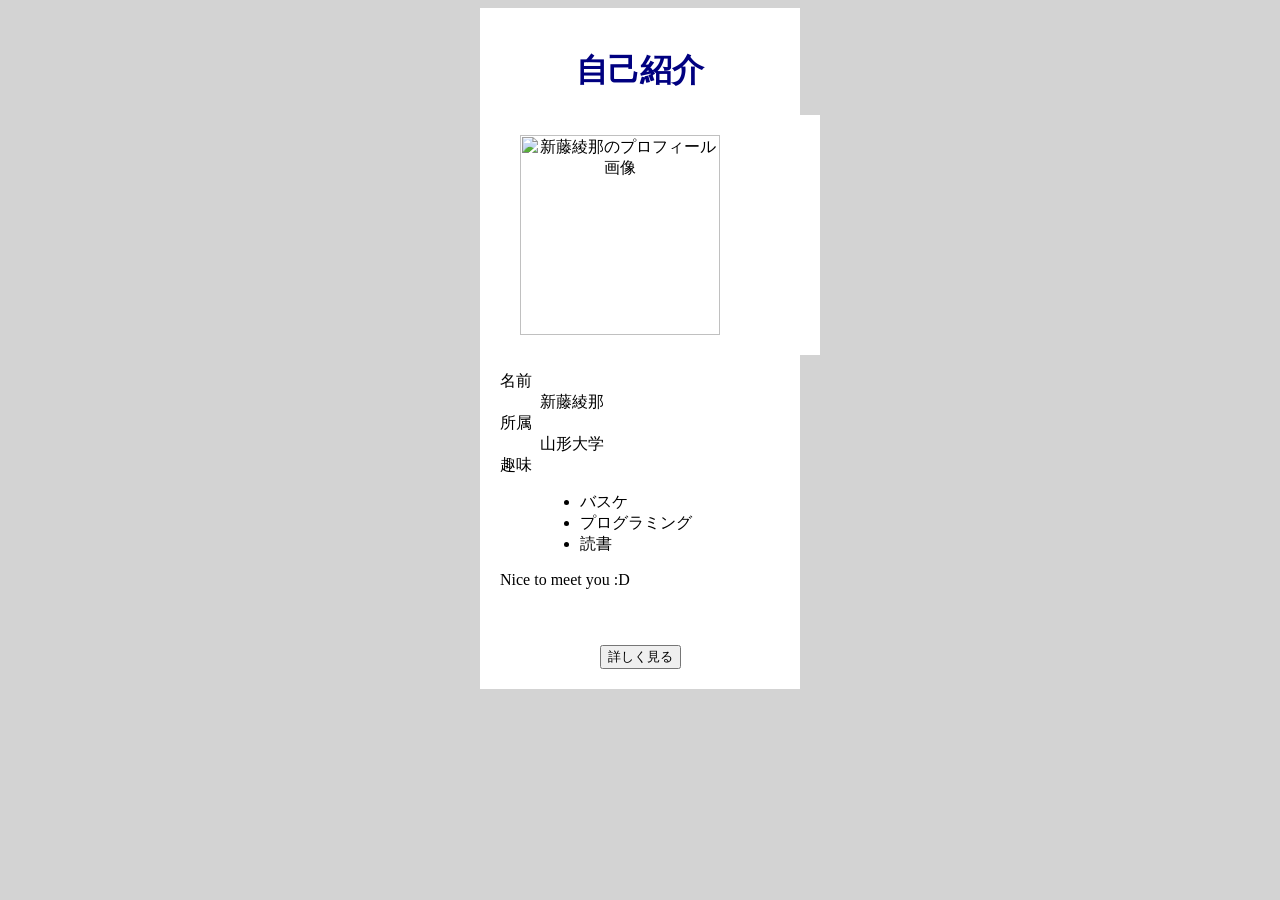
==== index.html @ 196e47af "First commit" ====
<html>
    <head>
        <title>自己紹介</title>
        <link rel="stylesheet" href="style.css">
        
    </head>
    <body>
        <div class="profile-card">
            <h1>自己紹介</h1>
            <div class="profile-image">
                <img src="images/profile.png" alt="新藤綾那のプロフィール画像">
            </div>

            <dl>
                <dt>名前</dt>
                <dd>新藤綾那</dd>

                <dt>所属</dt>
                <dd>山形大学</dd>

                <dt>趣味</dt>
                <dd>
                    <ul>
                        <li>バスケ</li>
                        <li>プログラミング</li>
                        <li>読書</li>
                    </ul>
                </dd>
            </dl>

            <p>Nice to meet you :D</p>
        </div>

        <div class ="profile-actions">
            <button id="show-button">詳しく見る</button>
            <p id = "profile-message" class="hidden">
                こんにちは！
                山形大学で情報工学を学んでいます。
            </p>
        </div>
        <script src="script.js"></script>
    </body>

</html>
---- style.css ----
h1{
    color: navy;
    text-align:center;
}

div{
    background-color:white;
    padding:20px;
    width:280px;
    margin:auto;    
}

body{
    background-color: lightgray;
}

.profile-image img{
    margin:auto;
    text-align:center;
    width:200px;
    height:auto;
}

.profile-actions{
    text-align:center;
}

.hidden{
    display:none;
}
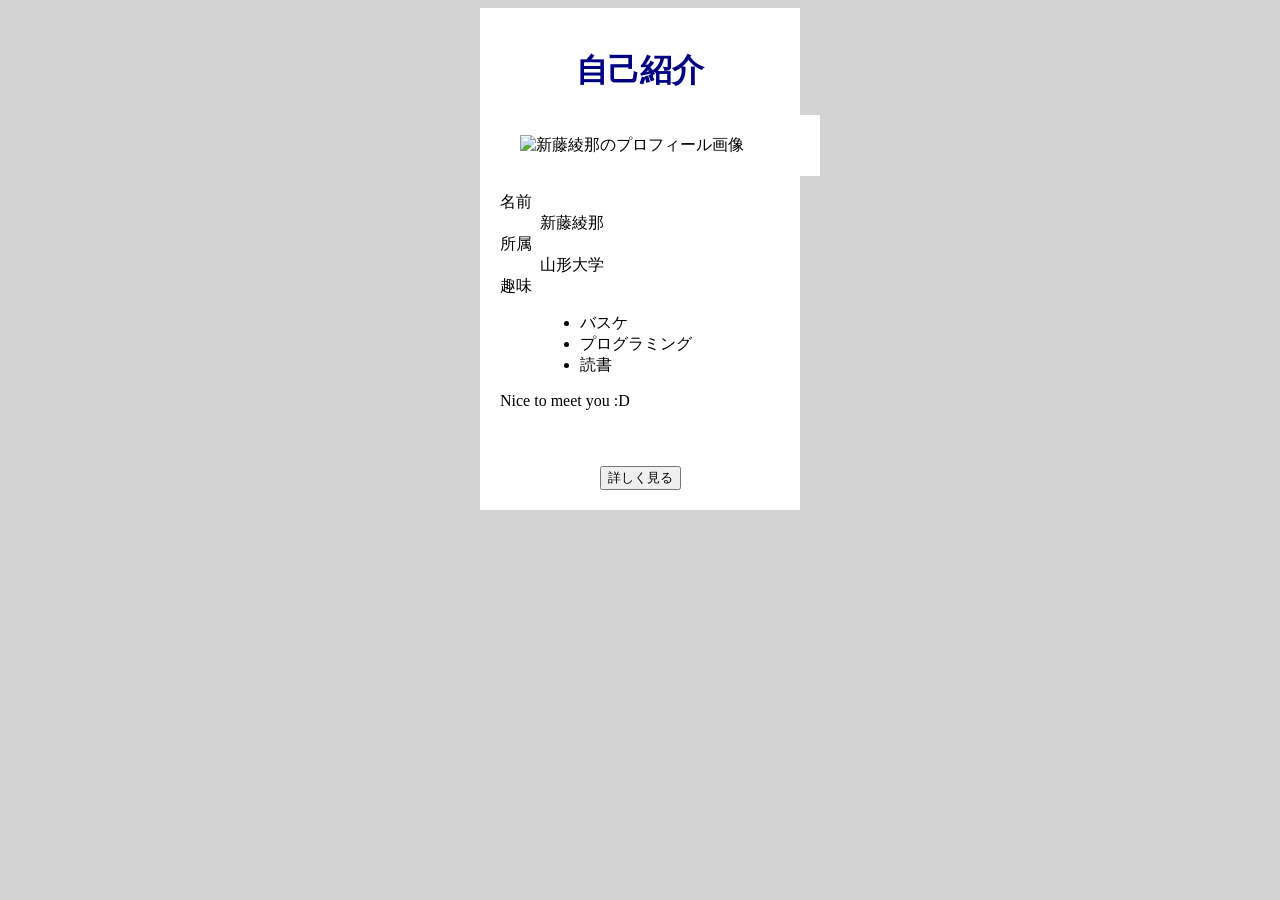
==== commit 94e6a5cb: "Move website to repository root" ====
--- a/index.html
+++ b/index.html
@@ -1,5 +1,8 @@
+<!DOCTYPE html>
 <html>
     <head>
+        <meta charset="UTF-8">
+        <meta name="viewport" content="width=device-width, initial-scale=1.0">
         <title>自己紹介</title>
         <link rel="stylesheet" href="style.css">
         
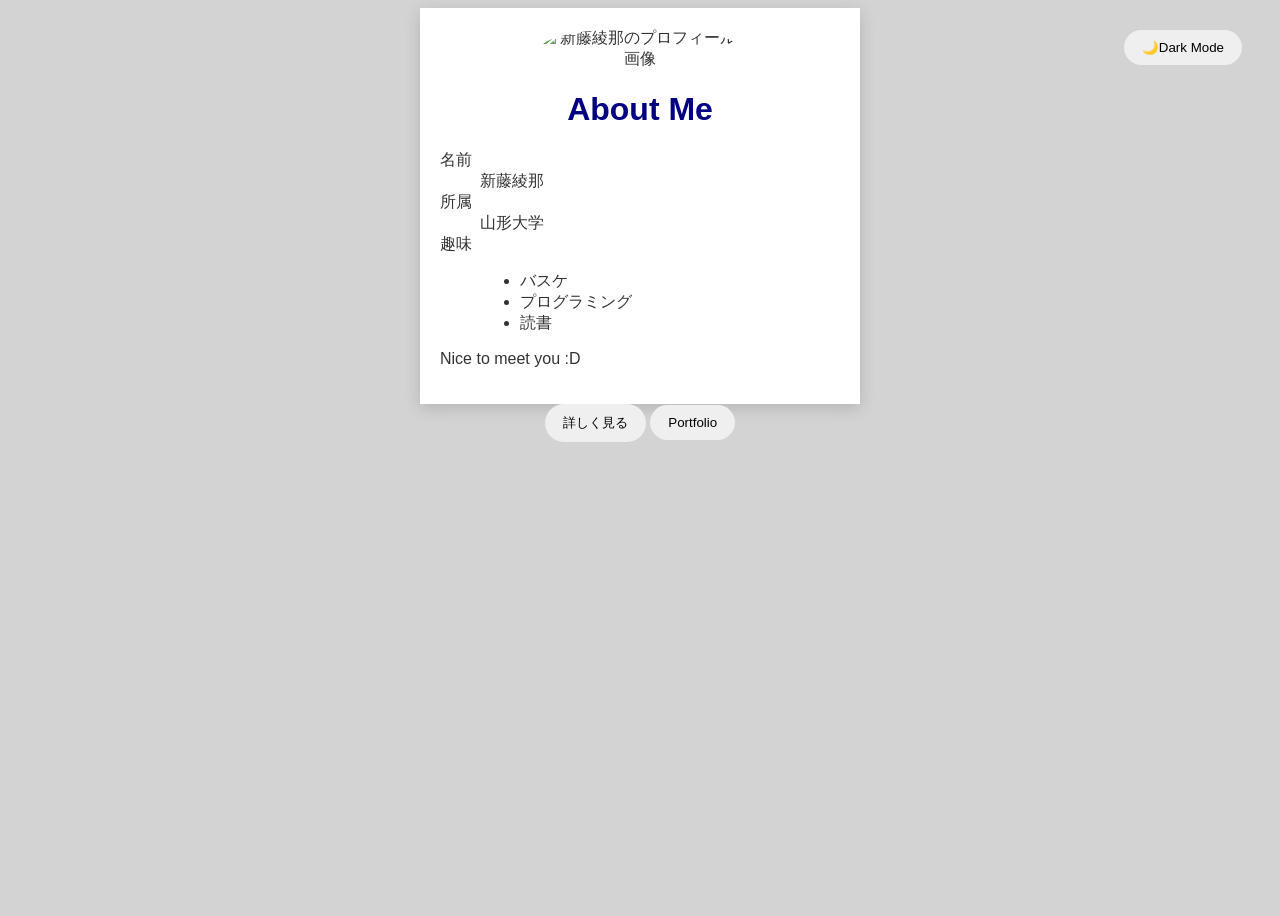
==== commit 59e749e8: "add dark-mode" ====
--- a/index.html
+++ b/index.html
@@ -8,12 +8,14 @@
         
     </head>
     <body>
+        <div class="dark-mode-toggle">
+            <button id="theme-toggle">🌙Dark Mode</button>
+        </div>
         <div class="profile-card">
-            <h1>自己紹介</h1>
             <div class="profile-image">
                 <img src="images/profile.png" alt="新藤綾那のプロフィール画像">
             </div>
-
+            <h1>About Me</h1>
             <dl>
                 <dt>名前</dt>
                 <dd>新藤綾那</dd>
@@ -40,6 +42,8 @@
                 こんにちは！
                 山形大学で情報工学を学んでいます。
             </p>
+
+            <button id="portfolio-button">Portfolio</button>
         </div>
         <script src="script.js"></script>
     </body>
--- a/style.css
+++ b/style.css
@@ -3,20 +3,78 @@
     text-align:center;
 }
 
-div{
+.profile-card{
     background-color:white;
     padding:20px;
-    width:280px;
-    margin:auto;    
+    max-width:400px;
+    margin:auto;
+    box-shadow:0 4px 15px rgba(0,0,0,0.15);    
 }
 
 body{
     background-color: lightgray;
+    font-family: Arial, sans-serif;
+
+    min-height: 100vh;
+
+    align-items: center;
+    color: #333;
+    transition: 0.3s;
+}
+
+.dark-mode-toggle{
+    position: fixed;
+    top: 20px;
+    right: 20px;
+
+    padding: 10px 18px;
+    border-radius:10px;
+
+    cursor: pointer;
+    font-size:16px;
+}
+
+.dark-mode{
+    background-color: #1e1e1e;
+    color:white;
+}
+
+.dark-mode .profile-card{
+    background-color:#2d2d2d;
+    color:white;
+    box-shadow:0 4px 15px rgba(0,0,0,0.5);
+}
+
+.dark-mode h1{
+    color:#66b3ff;
+}
+
+.dark-mode button{
+    background-color:#444;
+    color:white;
+    border:none;
+}
+
+button{
+    padding: 10px 18px;
+    border:none;
+    border-radius:20px;
+    cursor:pointer;
+    transition:0.3s;
+}
+
+button:hover{
+    transform:scale(1.05);
+}
+
+.profile-image{
+    text-align:center;
 }
 
 .profile-image img{
+    display:block;
     margin:auto;
-    text-align:center;
+    border-radius:50%;
     width:200px;
     height:auto;
 }
@@ -27,4 +85,35 @@
 
 .hidden{
     display:none;
+}
+
+.Profile-card{
+    background-color:white;
+    padding:20px;
+    max-width:400px;
+    margin:auto;
+    box-shadow:0 4px 15px rgba(0,0,0,0.15);   
+}
+
+.button-link{
+    display:inline-block;
+    padding:10px 20px;
+    border-radius:20px;
+    background-color:#007bff;
+    text-decoration:none;
+    color:white;
+}
+
+.button-link:hover{
+    opacity:0.8;
+}
+
+@media (max-width: 768px){
+    .profile-card{
+        width:90%;
+    }
+
+    .profile-image img{
+        width:150px;
+    }
 }
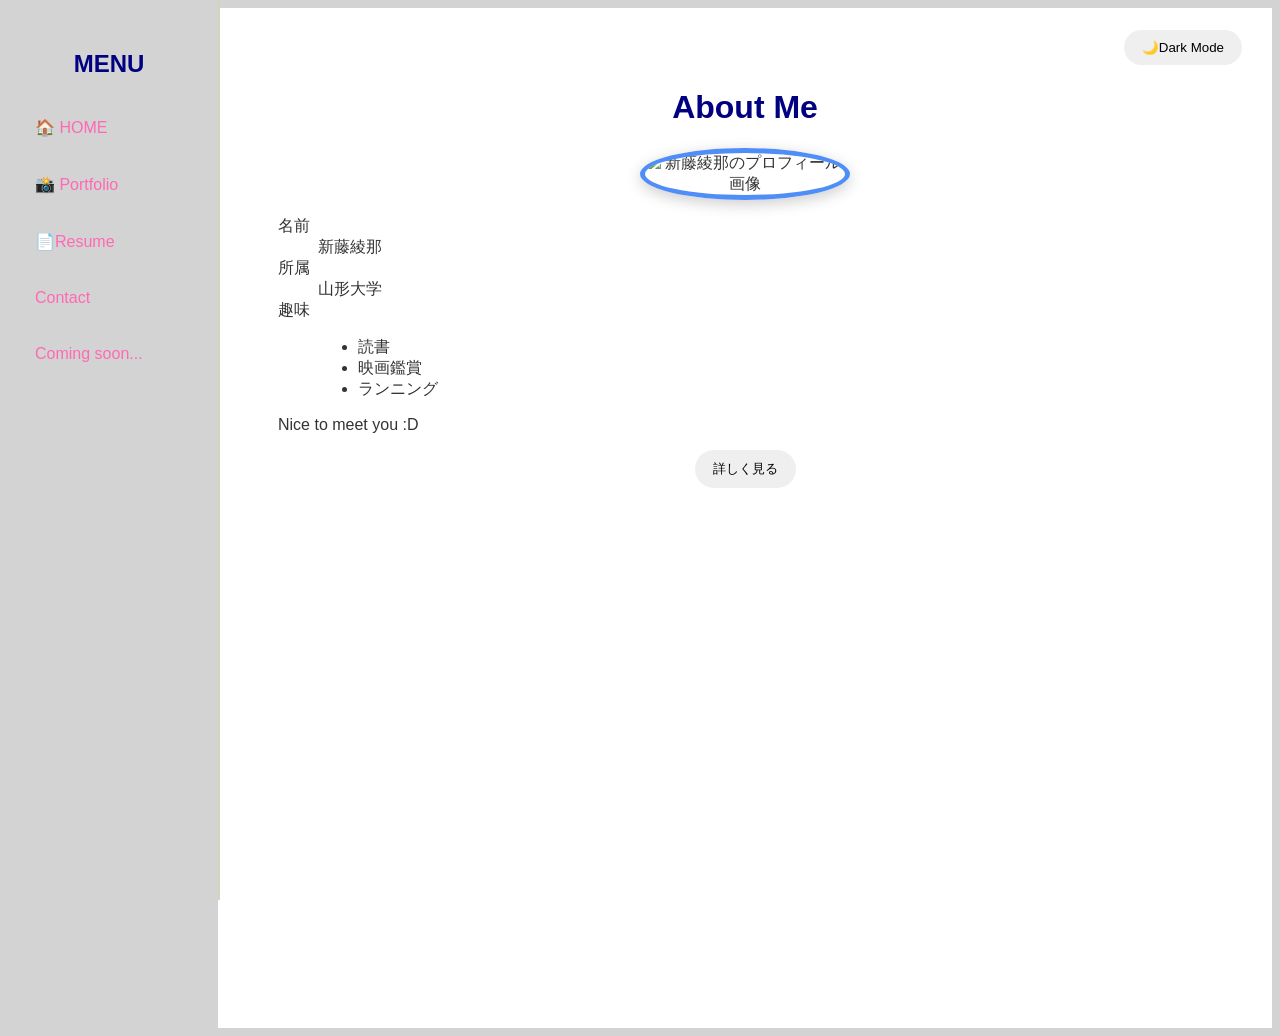
==== commit 0f5bac16: "Improved sidebar layout and update protfolio design" ====
--- a/index.html
+++ b/index.html
@@ -11,11 +11,23 @@
         <div class="dark-mode-toggle">
             <button id="theme-toggle">🌙Dark Mode</button>
         </div>
+
+        <div class = "sidebar">
+            <h2>MENU</h2>
+            <ul>
+                <li><a href="index.html">🏠 HOME</a></li>
+                <li><a href="portfolio.html">📸 Portfolio</a></li>
+                <li><a href="#">📄Resume</a></li>
+                <li><a href="#">Contact</a></li>
+                <li><a href="#">Coming soon...</a></li>
+            </ul>
+        </div>
+
         <div class="profile-card">
+            <h1>About Me</h1>
             <div class="profile-image">
                 <img src="images/profile.png" alt="新藤綾那のプロフィール画像">
             </div>
-            <h1>About Me</h1>
             <dl>
                 <dt>名前</dt>
                 <dd>新藤綾那</dd>
@@ -26,25 +38,24 @@
                 <dt>趣味</dt>
                 <dd>
                     <ul>
-                        <li>バスケ</li>
-                        <li>プログラミング</li>
                         <li>読書</li>
+                        <li>映画鑑賞</li>
+                        <li>ランニング</li>
                     </ul>
                 </dd>
             </dl>
 
             <p>Nice to meet you :D</p>
+            <div class ="profile-actions">
+                <button id="show-button">詳しく見る</button>
+                <p id = "profile-message" class="hidden">
+                    こんにちは！
+                    大学で情報工学を学んでいます。
+                </p>
+            </div>
         </div>
 
-        <div class ="profile-actions">
-            <button id="show-button">詳しく見る</button>
-            <p id = "profile-message" class="hidden">
-                こんにちは！
-                山形大学で情報工学を学んでいます。
-            </p>
-
-            <button id="portfolio-button">Portfolio</button>
-        </div>
+        
         <script src="script.js"></script>
     </body>
 
--- a/style.css
+++ b/style.css
@@ -3,20 +3,80 @@
     text-align:center;
 }
 
+
+/*============================================
+    サイドバー
+    ==========================================*/
+/*サイドバー全体*/
+.sidebar{
+    position: fixed;
+    top: 0;
+    left: 0;
+    width: 220px;
+    height: 100vh;
+    background-color: lightgray;
+    color: navy;
+    padding: 30px 20px;
+    box-sizing: border-box;
+    border-right: 2px solid #d1d5bd;
+}
+
+/*サイドバーのタイトル*/
+.sidebar h2{
+    text-align: center;
+    margin-bottom: 30px;
+}
+/*メニュー一覧*/
+.sidebar ul{
+    list-style: none;
+    padding: 0;
+    margin: 0;
+}
+/*メニュー項目*/
+.sidebar li{
+    margin: 18px 0;
+}
+/*メニューのリンク*/
+.sidebar a{
+    color: hotpink;
+    text-decoration: none;
+    display: block;
+    padding: 10px 15px;
+    border-radius: 8px;
+    transition: background-color .3s;
+}
+/*マウスを乗せたとき*/
+.sidebar a:hover{
+    background-color: #374151;
+}
+/*===========================================
+    サイドバー　ダークモード
+=============================================*/
+.dark-mode .sidebar{
+    background-color: #2d2d2d
+}
+.dark-mode .sidebar h2{
+    color: #66b3ff;
+}
+.dark-mode .sidebar a:hover{
+    background-color: honeydew;
+}
+
+/*===========================================
+    プロフィールカード
+=============================================*/
 .profile-card{
     background-color:white;
-    padding:20px;
-    max-width:400px;
-    margin:auto;
-    box-shadow:0 4px 15px rgba(0,0,0,0.15);    
+    padding: 60px;
+    min-height: 100vh;
+    margin-left: 210px;
+    justify-content: center;
 }
 
 body{
     background-color: lightgray;
     font-family: Arial, sans-serif;
-
     min-height: 100vh;
-
     align-items: center;
     color: #333;
     transition: 0.3s;
@@ -26,10 +86,8 @@
     position: fixed;
     top: 20px;
     right: 20px;
-
     padding: 10px 18px;
     border-radius:10px;
-
     cursor: pointer;
     font-size:16px;
 }
@@ -55,6 +113,9 @@
     border:none;
 }
 
+/*==================================================
+    ボタン
+====================================================*/
 button{
     padding: 10px 18px;
     border:none;
@@ -64,9 +125,12 @@
 }
 
 button:hover{
-    transform:scale(1.05);
+    transform:translateY(-3px);
 }
 
+/*====================================================
+    プロフィール写真
+======================================================*/
 .profile-image{
     text-align:center;
 }
@@ -75,10 +139,15 @@
     display:block;
     margin:auto;
     border-radius:50%;
+    border: 5px solid #4f8ef7;
+    box-shadow: 0 4px 15px rgba(0,0,0,0.2);
     width:200px;
     height:auto;
 }
 
+/*=====================================================
+    「詳しく見る」ボタン
+=======================================================*/
 .profile-actions{
     text-align:center;
 }
@@ -87,12 +156,15 @@
     display:none;
 }
 
+/*======================================================
+    レスポンシブ対応
+========================================================*/
 .Profile-card{
     background-color:white;
     padding:20px;
-    max-width:400px;
-    margin:auto;
-    box-shadow:0 4px 15px rgba(0,0,0,0.15);   
+    min-height: 100vh;
+    margin-left: 210px;
+    justify-content: center;
 }
 
 .button-link{
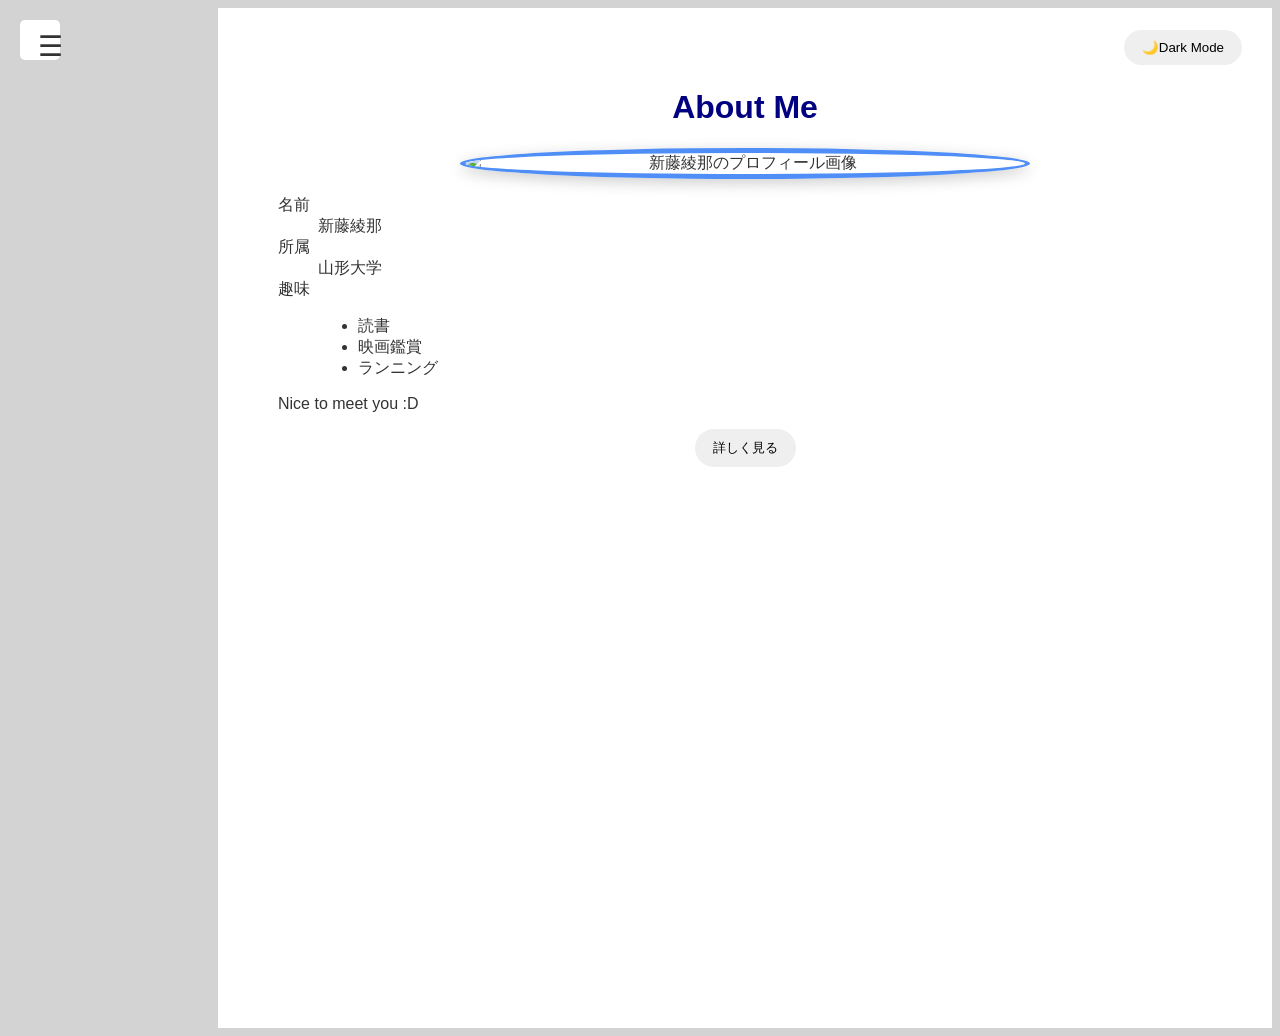
==== commit f90df302: "Add Hamburger menu and fixed dark-mode" ====
--- a/index.html
+++ b/index.html
@@ -12,14 +12,22 @@
             <button id="theme-toggle">🌙Dark Mode</button>
         </div>
 
-        <div class = "sidebar">
+        <!-- ハンバーガーボタン -->
+        <button id="menu-toggle" class="menu-toggle"
+                aria-label="メニューを開く"
+                aria-expanded="false"
+                aria-controls="sidebar">
+            ☰
+        </button>
+        <!-- サイドメニュー -->
+        <div class="sidebar" id="sidebar">
             <h2>MENU</h2>
             <ul>
                 <li><a href="index.html">🏠 HOME</a></li>
                 <li><a href="portfolio.html">📸 Portfolio</a></li>
-                <li><a href="#">📄Resume</a></li>
-                <li><a href="#">Contact</a></li>
-                <li><a href="#">Coming soon...</a></li>
+                <li><a href="#">📄 Resume</a></li>
+                <li><a href="#"> Contact</a></li>
+                <li><a href="#">COMING SOON...</a></li>
             </ul>
         </div>
 
--- a/style.css
+++ b/style.css
@@ -5,62 +5,81 @@
 
 
 /*============================================
-    サイドバー
+    ハンバーガーメニュー
     ==========================================*/
-/*サイドバー全体*/
+/* hamburger menu */
+.menu-toggle{
+    position: fixed;
+    top: 20px;
+    left: 20px;
+    z-index: 2000;
+
+    width: 40px;
+    height: 40px;
+
+    font-size: 28px;
+    background: white;
+    border: none;
+    border-radius: 5px;
+    cursor: pointer;
+    color: #333;
+}
+
+/* side menu */
 .sidebar{
     position: fixed;
     top: 0;
     left: 0;
-    width: 220px;
+    width: 250px;
     height: 100vh;
-    background-color: lightgray;
-    color: navy;
+
+    background-color: #f4f4f4;
     padding: 30px 20px;
     box-sizing: border-box;
-    border-right: 2px solid #d1d5bd;
-}
-
-/*サイドバーのタイトル*/
+
+    transform: translateX(-100%);
+    transition: transform 0.3s ease;
+    z-index: 1000;
+}
+/* メニューが開いている状態 */
+.sidebar.active{
+    transform: translateX(0);
+}
+
+/* メニューの見出し */
 .sidebar h2{
-    text-align: center;
-    margin-bottom: 30px;
-}
-/*メニュー一覧*/
+    margin-top: 50px;
+}
+
+/* メニューのリスト */
 .sidebar ul{
     list-style: none;
     padding: 0;
-    margin: 0;
-}
-/*メニュー項目*/
+}
 .sidebar li{
-    margin: 18px 0;
-}
-/*メニューのリンク*/
+    margin: 20px 0;
+}
 .sidebar a{
-    color: hotpink;
     text-decoration: none;
-    display: block;
-    padding: 10px 15px;
-    border-radius: 8px;
-    transition: background-color .3s;
-}
-/*マウスを乗せたとき*/
+    color: #333;
+    font-size: 16px;
+}
+
+/* リンクにマウスを乗せた時 */
 .sidebar a:hover{
-    background-color: #374151;
-}
-/*===========================================
-    サイドバー　ダークモード
-=============================================*/
-.dark-mode .sidebar{
-    background-color: #2d2d2d
-}
-.dark-mode .sidebar h2{
-    color: #66b3ff;
-}
-.dark-mode .sidebar a:hover{
-    background-color: honeydew;
-}
+    color: #007bff;
+}
+
+
+/* メニュー本体（初期状態＝隠れている） */
+
+/* チェックが入った時（＝開いた時） */
+/* メニューを画面内へスライドイン */
+/* 真ん中の線を消す */
+/* 上下の線を回転させて×にする */
+
+
+
 
 /*===========================================
     プロフィールカード
@@ -113,6 +132,16 @@
     border:none;
 }
 
+/*===========================================
+    ポートフォリオ
+=============================================*/
+.dark-mode .Profile-card {
+    background-color:#2d2d2d;
+    color:white;
+    box-shadow:0 4px 15px rgba(0,0,0,0.5);
+}
+
+
 /*==================================================
     ボタン
 ====================================================*/
@@ -141,7 +170,7 @@
     border-radius:50%;
     border: 5px solid #4f8ef7;
     box-shadow: 0 4px 15px rgba(0,0,0,0.2);
-    width:200px;
+    max-width: 60%;
     height:auto;
 }
 
@@ -180,12 +209,18 @@
     opacity:0.8;
 }
 
-@media (max-width: 768px){
+/*=============================================
+    スマホ向け（画面幅600px以下）
+===============================================*/
+@media (max-width: 600px){
+    .sidebar{
+        position:relative;
+        width:100%;
+        height:auto;
+    }
+
     .profile-card{
+        margin:20px auto;
         width:90%;
     }
-
-    .profile-image img{
-        width:150px;
-    }
-}+}
